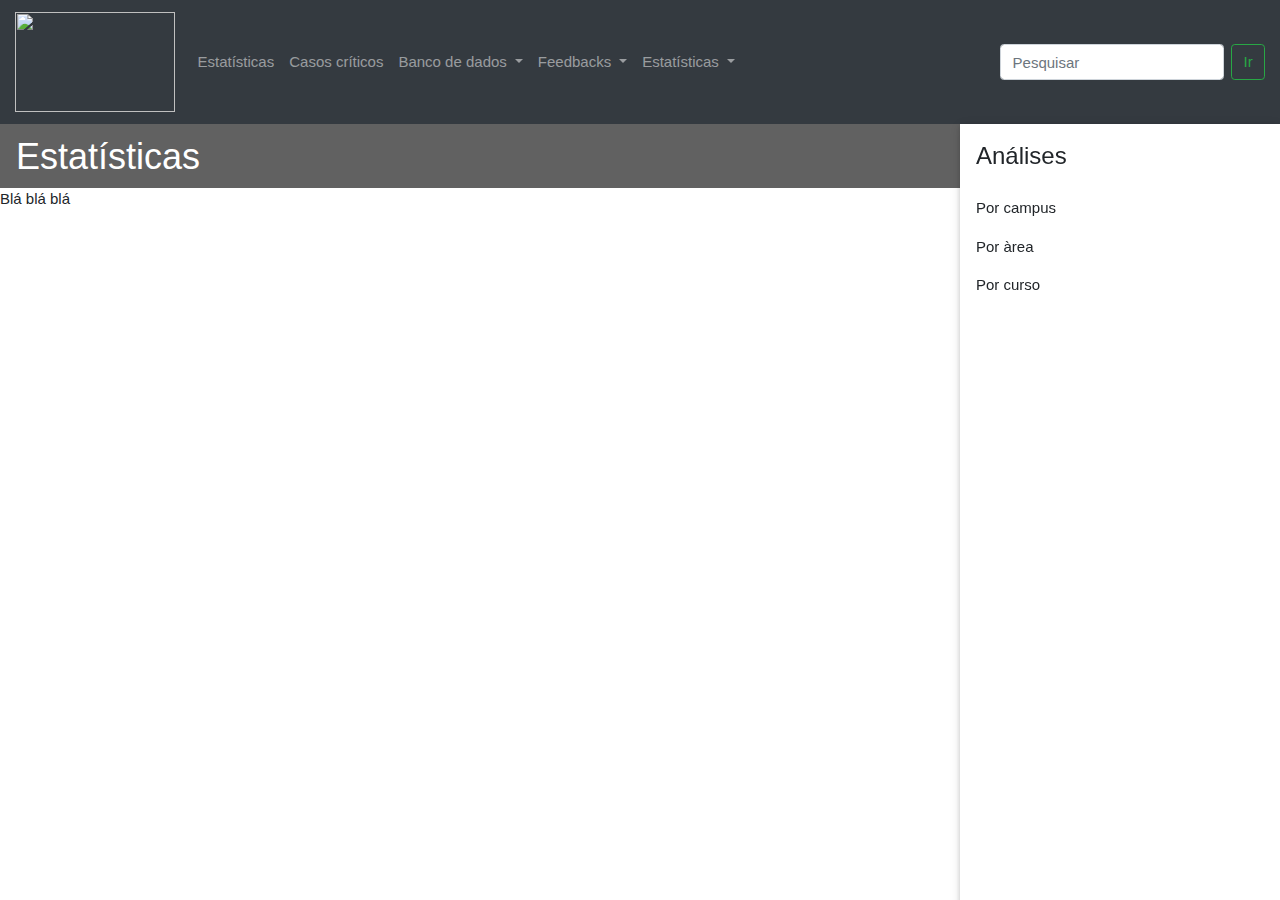
==== dash.html @ fe3d5021 "Dashboard" ====
<!doctype html>
<html lang="en">
  <head>
    <!-- Required meta tags -->
    <meta charset="utf-8">
    <meta name="viewport" content="width=device-width, initial-scale=1, shrink-to-fit=no">
    <meta name="description" content="">
    <meta name="author" content="Mark Otto, Jacob Thornton, and Bootstrap contributors">
    <meta name="generator" content="Jekyll v3.8.5">
    <title>Dashboard Template · Bootstrap</title>
    <meta name="viewport" content="width=device-width, initial-scale=1, shrink-to-fit=no">

    <!-- Bootstrap CSS -->
    <link rel="stylesheet" href="https://stackpath.bootstrapcdn.com/bootstrap/4.3.1/css/bootstrap.min.css" integrity="sha384-ggOyR0iXCbMQv3Xipma34MD+dH/1fQ784/j6cY/iJTQUOhcWr7x9JvoRxT2MZw1T" crossorigin="anonymous">
    <style>
      .bd-placeholder-img {
        font-size: 1.125rem;
        text-anchor: middle;
        -webkit-user-select: none;
        -moz-user-select: none;
        -ms-user-select: none;
        user-select: none;
      }

      @media (min-width: 768px) {
        .bd-placeholder-img-lg {
          font-size: 3.5rem;
        }
      }
    </style>
    <!-- Custom styles for this template -->
    <link href="dashboard.css" rel="stylesheet">
    <meta name="viewport" content="width=device-width, initial-scale=1">
    <link rel="stylesheet" href="https://www.w3schools.com/w3css/4/w3.css">
</head>
  <body>

<nav class="navbar navbar-expand-lg navbar-dark bg-dark">
  <a class="navbar-brand" href="#">
    <img src="LOGO.png" width="160" height="100" alt="">
  </a>
  <button class="navbar-toggler" type="button" data-toggle="collapse" data-target="#navbarTogglerDemo02" aria-controls="navbarTogglerDemo02" aria-expanded="false" aria-label="Alterna navegação">
    <span class="navbar-toggler-icon"></span>
  </button>

  <div class="collapse navbar-collapse" id="navbarTogglerDemo02">
    <ul class="navbar-nav mr-auto mt-2 mt-lg-0">
      <li class="nav-item">
        <a class="nav-link" href="#">Estatísticas</a>
      </li>
      <li class="nav-item">
        <a class="nav-link" href="#">Casos críticos</a>
      </li>
      <li class="nav-item dropdown">
        <a class="nav-link dropdown-toggle" href="#" id="navbarDropdown" role="button" data-toggle="dropdown" aria-haspopup="true" aria-expanded="false">
          Banco de dados
        </a>
        <div class="dropdown-menu" aria-labelledby="navbarDropdown">
          <a class="dropdown-item" href="#">Vagas Ociosas</a>
          <a class="dropdown-item" href="#">Trancamentos</a
          <a class="dropdown-item" href="#">Processos de Transferência</a>>
          <div class="dropdown-divider"></div>
          <a class="dropdown-item" href="#">Dados Gerais dos alunos</a>
        </div>
      </li>
      <li class="nav-item dropdown">
        <a class="nav-link dropdown-toggle" href="#" id="navbarDropdown" role="button" data-toggle="dropdown" aria-haspopup="true" aria-expanded="false">
          Feedbacks
        </a>
        <div class="dropdown-menu" aria-labelledby="navbarDropdown">
          <a class="dropdown-item" href="#">Motivos de Transfêrencia</a>
          <a class="dropdown-item" href="#">Motivos de Trancamento</a>
        </div>
      </li>
      <li class="nav-item dropdown">
      <a class="nav-link dropdown-toggle" href="#" id="navbarDropdown" role="button" data-toggle="dropdown" aria-haspopup="true" aria-expanded="false">
          Estatísticas
        </a>
        <div class="dropdown-menu" aria-labelledby="navbarDropdown">
          <a class="dropdown-item" href="#">Por ano</a>
          <a class="dropdown-item" href="#">Por curso</a>
          <div class="dropdown-divider"></div>
          <a class="dropdown-item" href="#">Download BD</a>
        </div>
      </li>
    </ul>
    <form class="form-inline my-2 my-lg-0">
      <input class="form-control mr-sm-2" type="search" placeholder="Pesquisar">
      <button class="btn btn-outline-success my-2 my-sm-0" type="submit">Ir</button>
    </form>
  </div>
</nav>

  <div class="w3-sidebar w3-bar-block w3-card" style="width:25%;right:0;">
  <h3 class="w3-bar-item">Análises</h3>
  <a href="#" class="w3-bar-item w3-button">Por campus</a>
  <a href="#" class="w3-bar-item w3-button">Por àrea</a>
  <a href="#" class="w3-bar-item w3-button">Por curso</a>
</div>

<div style="margin-right:25%">

<div class="w3-container w3-dark-gray">
  <h1>Estatísticas</h1>
</div>

  <script src="https://d3js.org/d3.v4.js"></script>
    <script src="https://d3js.org/d3-scale-chromatic.v1.min.js"></script>

    <!-- Create a div where the graph will take place -->
    <div id="div_template"></div>

    <script>

    // set the dimensions and margins of the graph
    var margin = {top: 20, right: 25, bottom: 30, left: 60},
      width = 450 - margin.left - margin.right,
      height = 450 - margin.top - margin.bottom;

    // append the svg object to the body of the page
    var svg = d3.select("#div_template")
    .append("svg")
      .attr("width", width + margin.left + margin.right)
      .attr("height", height + margin.top + margin.bottom)
    .append("g")
      .attr("transform",
            "translate(" + margin.left + "," + margin.top + ")");

    //Read the data
    d3.csv("https://raw.githubusercontent.com/EricKurachi/Interhacks2019/master/dados.csv", function(data) {

      // Labels of row and columns -> unique identifier of the column called 'group' and 'variable'
      var myGroups = d3.map(data, function(d){return d.group;}).keys()
      var myVars = d3.map(data, function(d){return d.variable;}).keys()

      // Build X scales and axis:
      var x = d3.scaleBand()
        .range([ 0, width ])
        .domain(myGroups)
        .padding(0.05);
      svg.append("g")
        .style("font-size", 15)
        .attr("transform", "translate(0," + height + ")")
        .call(d3.axisBottom(x).tickSize(0))
        .select(".domain").remove()

      // Build Y scales and axis:
      var y = d3.scaleBand()
        .range([ height, 0 ])
        .domain(myVars)
        .padding(0.05);
      svg.append("g")
        .style("font-size", 15)
        .call(d3.axisLeft(y).tickSize(0))
        .select(".domain").remove()

      // Build color scale
      var myColor = d3.scaleSequential()
        .interpolator(d3.interpolatePlasma)
        .domain([1,100])

      // create a tooltip
      var Tooltip = d3.select("#div_template")
        .append("div")
        .style("opacity", 0)
        .attr("class", "tooltip")
        .style("background-color", "white")
        .style("border", "solid")
        .style("border-width", "2px")
        .style("border-radius", "5px")
        .style("padding", "5px")

      // Three function that change the tooltip when user hover / move / leave a cell
      var mouseover = function(d) {
        Tooltip
          .style("opacity", 1)
        d3.select(this)
          .style("stroke", "black")
          .style("opacity", 1)
      }
      var mousemove = function(d) {
        Tooltip
          .html("Esse aluno tem " + d.value + "%<br>de chances de trancar")
          .style("left", (d3.mouse(this)[0]+70) + "px")
          .style("top", (d3.mouse(this)[1]) + "px")
      }
      var mouseleave = function(d) {
        Tooltip
          .style("opacity", 0)
        d3.select(this)
          .style("stroke", "none")
          .style("opacity", 0.8)
      }


      // add the squares
      svg.selectAll()
        .data(data, function(d) {return d.group+':'+d.variable;})
        .enter()
        .append("rect")
          .attr("x", function(d) { return x(d.group) })
          .attr("y", function(d) { return y(d.variable) })
          .attr("rx", 4)
          .attr("ry", 4)
          .attr("width", x.bandwidth() )
          .attr("height", y.bandwidth() )
          .style("fill", function(d) { return myColor(d.value)} )
          .style("stroke-width", 4)
          .style("stroke", "none")
          .style("opacity", 0.8)
        .on("mouseover", mouseover)
        .on("mousemove", mousemove)
        .on("mouseleave", mouseleave)
    })

    </script>

  Blá blá blá

  </body>
</html>
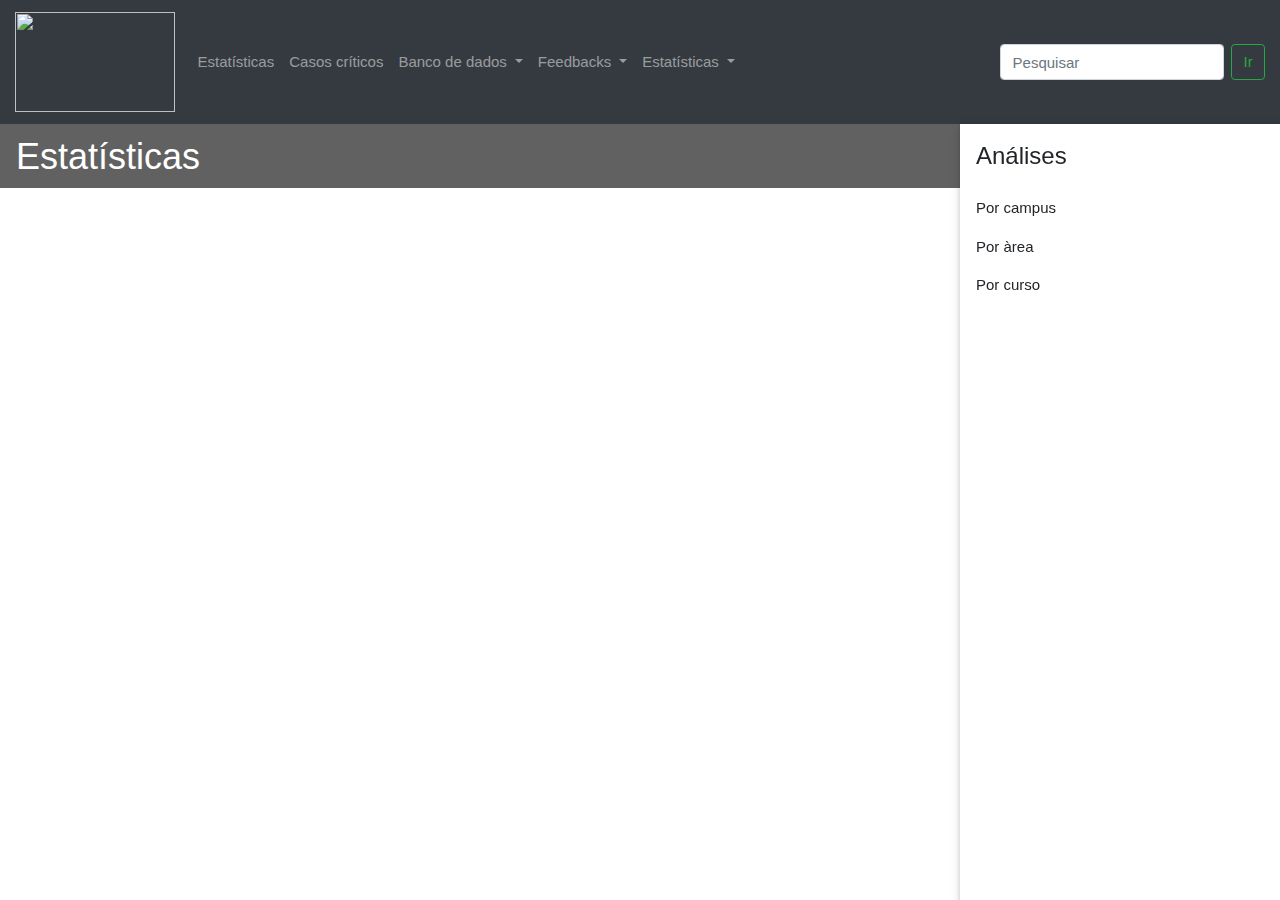
==== commit 2874659b: "Merge branch 'master' of https://github.com/EricKurachi/Interhacks2019" ====
--- a/dash.html
+++ b/dash.html
@@ -32,6 +32,11 @@
     <link href="dashboard.css" rel="stylesheet">
     <meta name="viewport" content="width=device-width, initial-scale=1">
     <link rel="stylesheet" href="https://www.w3schools.com/w3css/4/w3.css">
+    <script src="https://code.jquery.com/jquery-3.2.1.slim.min.js" integrity="sha384-KJ3o2DKtIkvYIK3UENzmM7KCkRr/rE9/Qpg6aAZGJwFDMVNA/GpGFF93hXpG5KkN" crossorigin="anonymous"></script>
+
+<script src="https://cdnjs.cloudflare.com/ajax/libs/popper.js/1.11.0/umd/popper.min.js" integrity="sha384-b/U6ypiBEHpOf/4+1nzFpr53nxSS+GLCkfwBdFNTxtclqqenISfwAzpKaMNFNmj4" crossorigin="anonymous"></script>
+
+<script src="https://maxcdn.bootstrapcdn.com/bootstrap/4.0.0-beta/js/bootstrap.min.js" integrity="sha384-h0AbiXch4ZDo7tp9hKZ4TsHbi047NrKGLO3SEJAg45jXxnGIfYzk4Si90RDIqNm1" crossorigin="anonymous"></script>
 </head>
   <body>
 
@@ -57,8 +62,8 @@
         </a>
         <div class="dropdown-menu" aria-labelledby="navbarDropdown">
           <a class="dropdown-item" href="#">Vagas Ociosas</a>
-          <a class="dropdown-item" href="#">Trancamentos</a
-          <a class="dropdown-item" href="#">Processos de Transferência</a>>
+          <a class="dropdown-item" href="#">Trancamentos</a>
+          <a class="dropdown-item" href="#">Processos de Transferência</a>
           <div class="dropdown-divider"></div>
           <a class="dropdown-item" href="#">Dados Gerais dos alunos</a>
         </div>
@@ -104,6 +109,8 @@
   <h1>Estatísticas</h1>
 </div>
 
+  <div align="left">
+
   <script src="https://d3js.org/d3.v4.js"></script>
     <script src="https://d3js.org/d3-scale-chromatic.v1.min.js"></script>
 
@@ -156,7 +163,7 @@
 
       // Build color scale
       var myColor = d3.scaleSequential()
-        .interpolator(d3.interpolatePlasma)
+        .interpolator(d3.interpolateBlues)
         .domain([1,100])
 
       // create a tooltip
@@ -180,7 +187,7 @@
       }
       var mousemove = function(d) {
         Tooltip
-          .html("Esse aluno tem " + d.value + "%<br>de chances de trancar")
+          .html("A unidade tem " + d.value + "<br> alunos nesse grupo")
           .style("left", (d3.mouse(this)[0]+70) + "px")
           .style("top", (d3.mouse(this)[1]) + "px")
       }
@@ -191,7 +198,6 @@
           .style("stroke", "none")
           .style("opacity", 0.8)
       }
-
 
       // add the squares
       svg.selectAll()
@@ -215,7 +221,109 @@
 
     </script>
 
-  Blá blá blá
+    </div>
+
+  <div align="right">
+
+   <script src="https://d3js.org/d3.v4.js"></script>
+    <script src="https://d3js.org/d3-scale-chromatic.v1.min.js"></script>
+
+    <!-- Create a div where the graph will take place -->
+    <div id="my_dataviz"></div>
+
+    <script>
+
+    // set the dimensions and margins of the graph
+    var width = 450
+        height = 450
+        margin = 40
+
+    // The radius of the pieplot is half the width or half the height (smallest one). I subtract a bit of margin.
+    var radius = Math.min(width, height) / 2 - margin
+
+    // append the svg object to the div called 'my_dataviz'
+    var svg = d3.select("#my_dataviz")
+      .append("svg")
+        .attr("width", width)
+        .attr("height", height)
+      .append("g")
+        .attr("transform", "translate(" + width / 2 + "," + height / 2 + ")");
+
+    // Create dummy data
+    var data = {a: 9, b: 20, c:30, d:8, e:12, f:3, g:7, h:14}
+
+    // set the color scale
+    var color = d3.scaleOrdinal()
+      .domain(["a", "b", "c", "d", "e", "f", "g", "h"])
+      .range(d3.schemeDark2);
+
+    // Compute the position of each group on the pie:
+    var pie = d3.pie()
+      .sort(null) // Do not sort group by size
+      .value(function(d) {return d.value; })
+    var data_ready = pie(d3.entries(data))
+
+    // The arc generator
+    var arc = d3.arc()
+      .innerRadius(radius * 0.5)         // This is the size of the donut hole
+      .outerRadius(radius * 0.8)
+
+    // Another arc that won't be drawn. Just for labels positioning
+    var outerArc = d3.arc()
+      .innerRadius(radius * 0.9)
+      .outerRadius(radius * 0.9)
+
+    // Build the pie chart: Basically, each part of the pie is a path that we build using the arc function.
+    svg
+      .selectAll('allSlices')
+      .data(data_ready)
+      .enter()
+      .append('path')
+      .attr('d', arc)
+      .attr('fill', function(d){ return(color(d.data.key)) })
+      .attr("stroke", "white")
+      .style("stroke-width", "2px")
+      .style("opacity", 0.7)
+
+    // Add the polylines between chart and labels:
+    svg
+      .selectAll('allPolylines')
+      .data(data_ready)
+      .enter()
+      .append('polyline')
+        .attr("stroke", "black")
+        .style("fill", "none")
+        .attr("stroke-width", 1)
+        .attr('points', function(d) {
+          var posA = arc.centroid(d) // line insertion in the slice
+          var posB = outerArc.centroid(d) // line break: we use the other arc generator that has been built only for that
+          var posC = outerArc.centroid(d); // Label position = almost the same as posB
+          var midangle = d.startAngle + (d.endAngle - d.startAngle) / 2 // we need the angle to see if the X position will be at the extreme right or extreme left
+          posC[0] = radius * 0.95 * (midangle < Math.PI ? 1 : -1); // multiply by 1 or -1 to put it on the right or on the left
+          return [posA, posB, posC]
+        })
+
+    // Add the polylines between chart and labels:
+    svg
+      .selectAll('allLabels')
+      .data(data_ready)
+      .enter()
+      .append('text')
+        .text( function(d) { console.log(d.data.key) ; return d.data.key } )
+        .attr('transform', function(d) {
+            var pos = outerArc.centroid(d);
+            var midangle = d.startAngle + (d.endAngle - d.startAngle) / 2
+            pos[0] = radius * 0.99 * (midangle < Math.PI ? 1 : -1);
+            return 'translate(' + pos + ')';
+        })
+        .style('text-anchor', function(d) {
+            var midangle = d.startAngle + (d.endAngle - d.startAngle) / 2
+            return (midangle < Math.PI ? 'start' : 'end')
+        })
+
+    </script>
+
+    </div>
 
   </body>
 </html>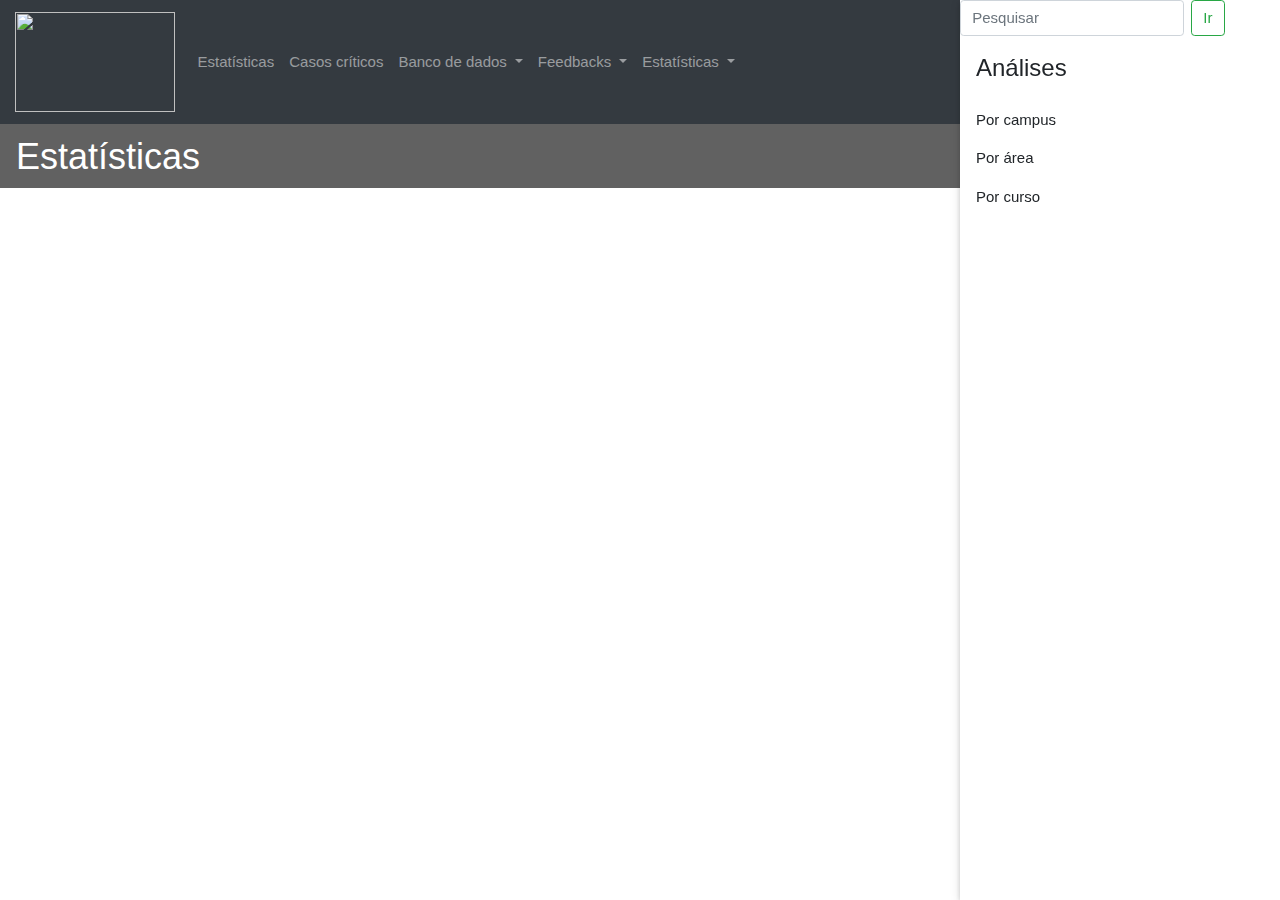
==== commit 9245cc51: "Ajeitei coisas no dash" ====
--- a/dash.html
+++ b/dash.html
@@ -89,17 +89,18 @@
         </div>
       </li>
     </ul>
-    <form class="form-inline my-2 my-lg-0">
+
+  </div>
+</nav>
+
+  <div class="w3-sidebar w3-bar-block w3-card" style="width:25%;right:0;top:0;">
+    <form class="form-inline my-2 my-lg-0" style="right:100;top:100;">
       <input class="form-control mr-sm-2" type="search" placeholder="Pesquisar">
       <button class="btn btn-outline-success my-2 my-sm-0" type="submit">Ir</button>
     </form>
-  </div>
-</nav>
-
-  <div class="w3-sidebar w3-bar-block w3-card" style="width:25%;right:0;">
   <h3 class="w3-bar-item">Análises</h3>
   <a href="#" class="w3-bar-item w3-button">Por campus</a>
-  <a href="#" class="w3-bar-item w3-button">Por àrea</a>
+  <a href="#" class="w3-bar-item w3-button">Por área</a>
   <a href="#" class="w3-bar-item w3-button">Por curso</a>
 </div>
 
@@ -189,7 +190,7 @@
         Tooltip
           .html("A unidade tem " + d.value + "<br> alunos nesse grupo")
           .style("left", (d3.mouse(this)[0]+70) + "px")
-          .style("top", (d3.mouse(this)[1]) + "px")
+          .style("top", (d3.mouse(this)[1]+140) + "px")
       }
       var mouseleave = function(d) {
         Tooltip
@@ -250,12 +251,12 @@
         .attr("transform", "translate(" + width / 2 + "," + height / 2 + ")");
 
     // Create dummy data
-    var data = {a: 9, b: 20, c:30, d:8, e:12, f:3, g:7, h:14}
+    var data = {Alto: 9, Médio: 20, Baixo:30}
 
     // set the color scale
     var color = d3.scaleOrdinal()
-      .domain(["a", "b", "c", "d", "e", "f", "g", "h"])
-      .range(d3.schemeDark2);
+      .domain(["Alto", "Médio", "Baixo"])
+      .range(["#ff2700", "#ffdb00" , "#15ff00"]);
 
     // Compute the position of each group on the pie:
     var pie = d3.pie()
@@ -326,4 +327,4 @@
     </div>
 
   </body>
-</html>+</html>
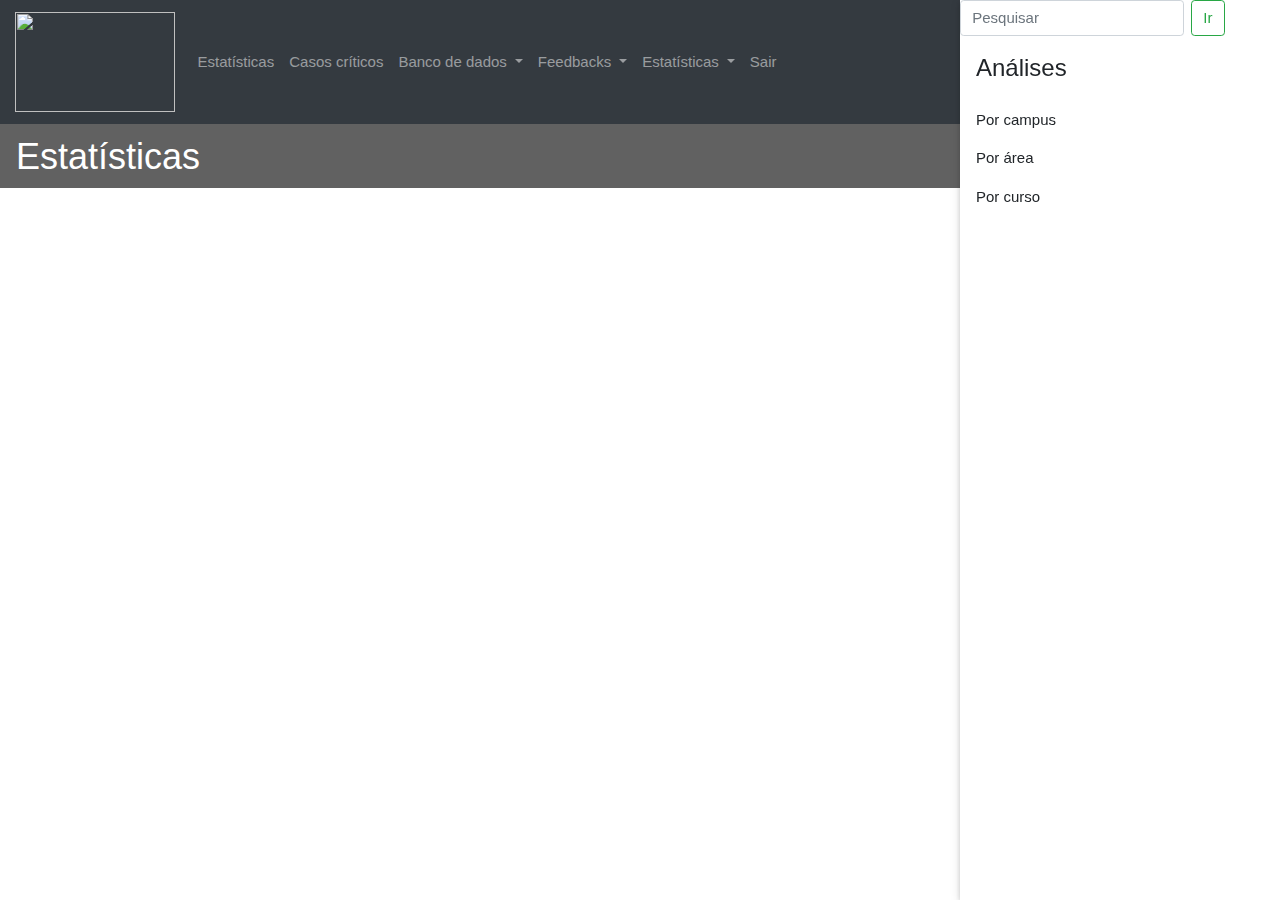
==== commit b0f509c3: "Parei de mexer no dash" ====
--- a/dash.html
+++ b/dash.html
@@ -88,12 +88,15 @@
           <a class="dropdown-item" href="#">Download BD</a>
         </div>
       </li>
+      <li class="nav-item">
+        <a class="nav-link" href="#">Sair</a>
+      </li>
     </ul>
 
   </div>
 </nav>
 
-  <div class="w3-sidebar w3-bar-block w3-card" style="width:25%;right:0;top:0;">
+  <div class="w3-sidebar w3-bar-block w3-card" style="width:25%;right:0;top:0">
     <form class="form-inline my-2 my-lg-0" style="right:100;top:100;">
       <input class="form-control mr-sm-2" type="search" placeholder="Pesquisar">
       <button class="btn btn-outline-success my-2 my-sm-0" type="submit">Ir</button>
@@ -232,12 +235,14 @@
     <!-- Create a div where the graph will take place -->
     <div id="my_dataviz"></div>
 
+
+
     <script>
 
     // set the dimensions and margins of the graph
     var width = 450
         height = 450
-        margin = 40
+        margin = 50
 
     // The radius of the pieplot is half the width or half the height (smallest one). I subtract a bit of margin.
     var radius = Math.min(width, height) / 2 - margin
@@ -320,7 +325,7 @@
         .style('text-anchor', function(d) {
             var midangle = d.startAngle + (d.endAngle - d.startAngle) / 2
             return (midangle < Math.PI ? 'start' : 'end')
-        })
+        })        
 
     </script>
 
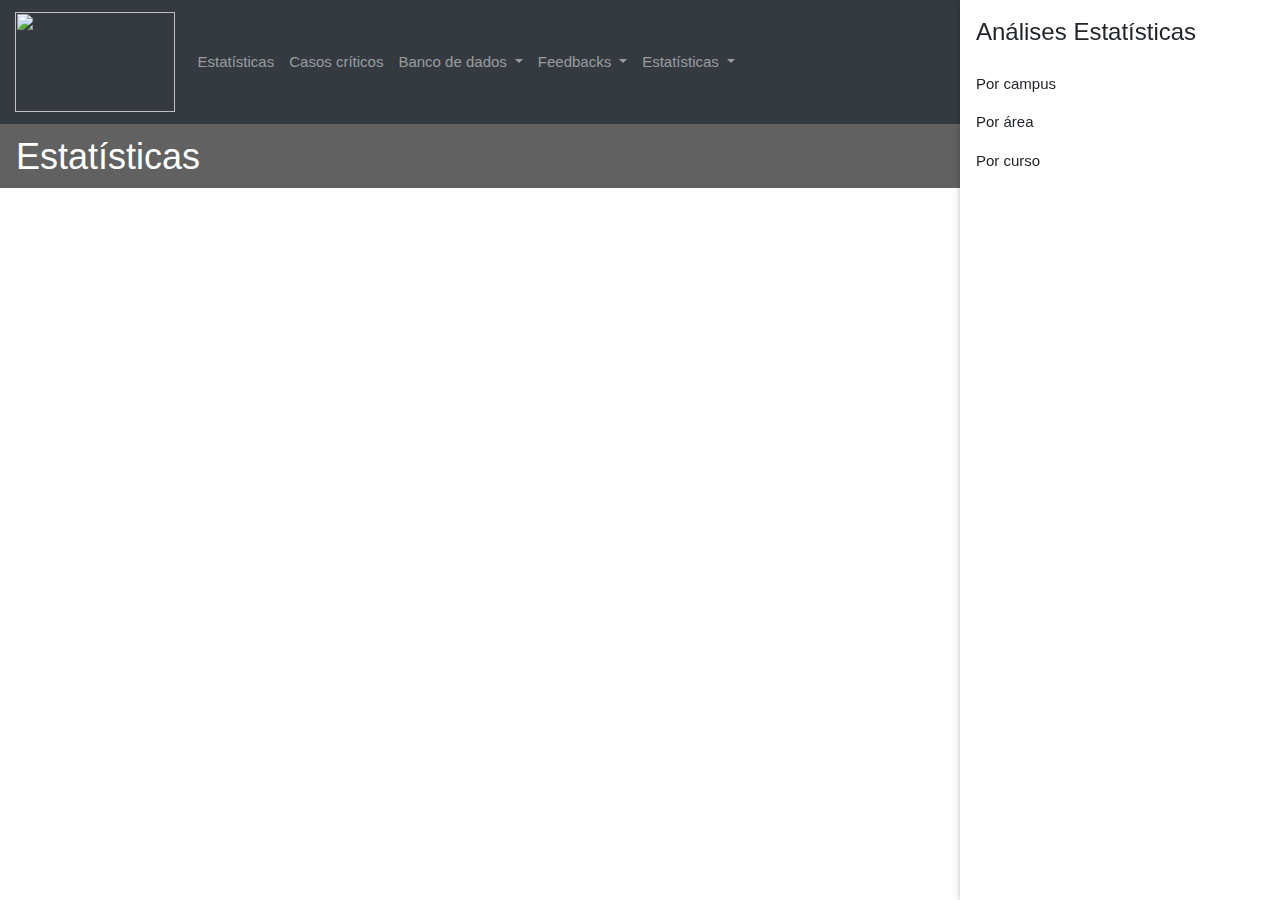
==== commit 6ee3b1fb: "Dach atualizado + Link" ====
--- a/dash.html
+++ b/dash.html
@@ -88,20 +88,13 @@
           <a class="dropdown-item" href="#">Download BD</a>
         </div>
       </li>
-      <li class="nav-item">
-        <a class="nav-link" href="#">Sair</a>
-      </li>
     </ul>
 
   </div>
 </nav>
 
-  <div class="w3-sidebar w3-bar-block w3-card" style="width:25%;right:0;top:0">
-    <form class="form-inline my-2 my-lg-0" style="right:100;top:100;">
-      <input class="form-control mr-sm-2" type="search" placeholder="Pesquisar">
-      <button class="btn btn-outline-success my-2 my-sm-0" type="submit">Ir</button>
-    </form>
-  <h3 class="w3-bar-item">Análises</h3>
+  <div class="w3-sidebar w3-bar-block w3-card" style="width:25%;right:0;top:0;">
+  <h3 class="w3-bar-item">Análises Estatísticas</h3>
   <a href="#" class="w3-bar-item w3-button">Por campus</a>
   <a href="#" class="w3-bar-item w3-button">Por área</a>
   <a href="#" class="w3-bar-item w3-button">Por curso</a>
@@ -235,14 +228,12 @@
     <!-- Create a div where the graph will take place -->
     <div id="my_dataviz"></div>
 
-
-
     <script>
 
     // set the dimensions and margins of the graph
     var width = 450
         height = 450
-        margin = 50
+        margin = 40
 
     // The radius of the pieplot is half the width or half the height (smallest one). I subtract a bit of margin.
     var radius = Math.min(width, height) / 2 - margin
@@ -325,7 +316,7 @@
         .style('text-anchor', function(d) {
             var midangle = d.startAngle + (d.endAngle - d.startAngle) / 2
             return (midangle < Math.PI ? 'start' : 'end')
-        })        
+        })
 
     </script>
 
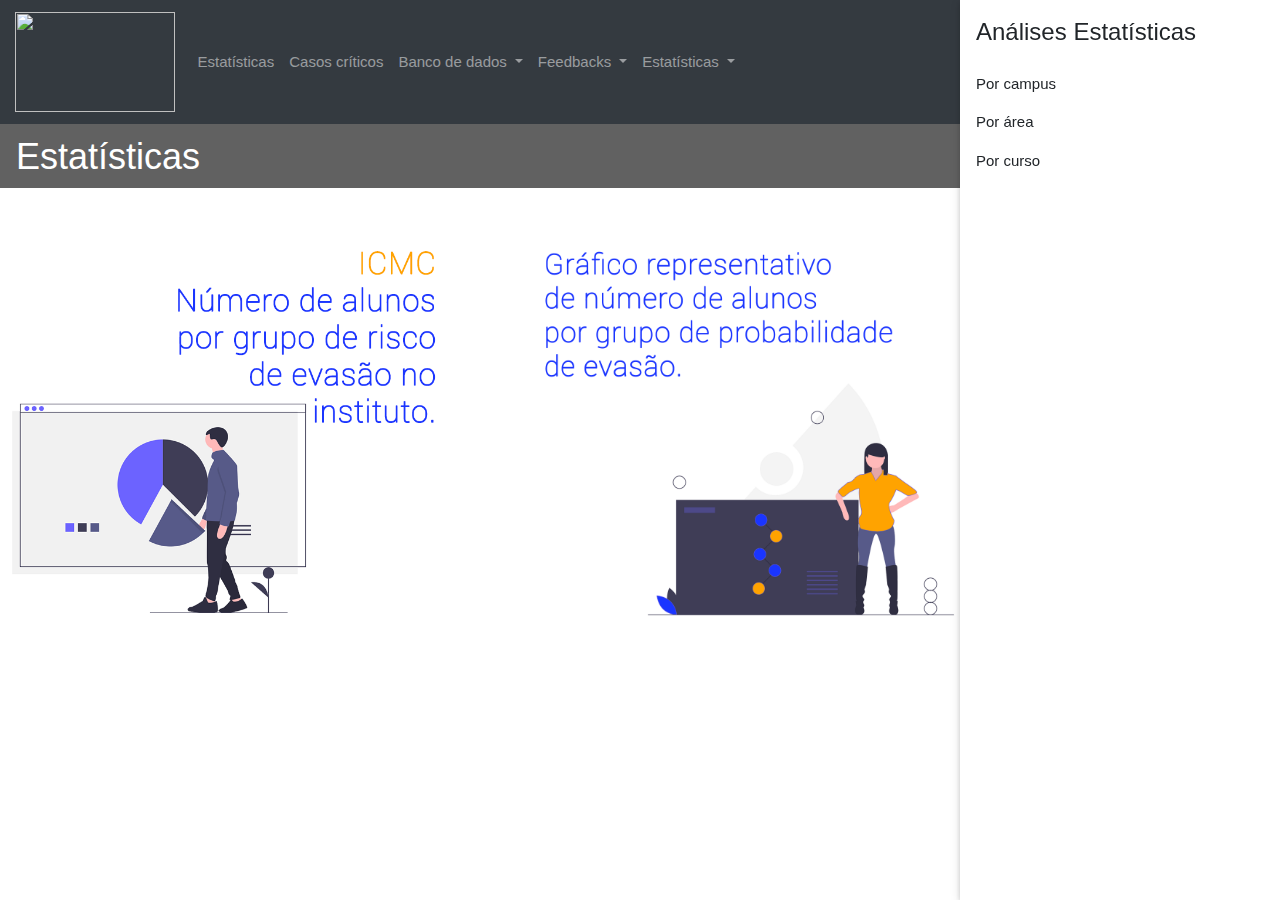
==== commit 8686ba86: "Site tooooopppp" ====
--- a/dash.html
+++ b/dash.html
@@ -105,6 +105,10 @@
 <div class="w3-container w3-dark-gray">
   <h1>Estatísticas</h1>
 </div>
+
+  <p>
+    <img src="1esp.png" align="right" width="460" height="460">
+  </p>
 
   <div align="left">
 
@@ -220,6 +224,10 @@
 
     </div>
 
+  <p>
+    <img src="2esp.png" align="left" width="460" height="460">
+  </p>
+
   <div align="right">
 
    <script src="https://d3js.org/d3.v4.js"></script>
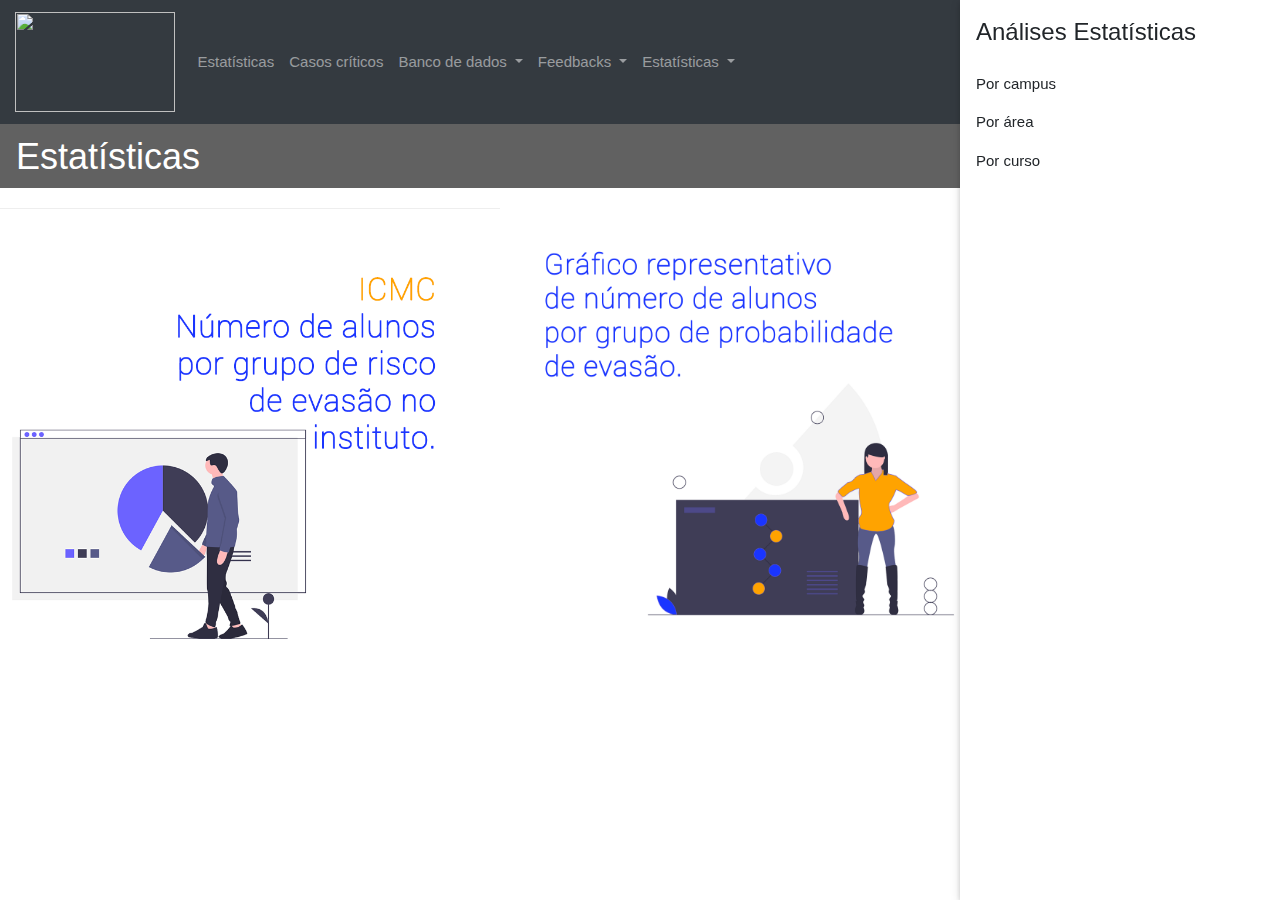
==== commit 6c0fb340: "Mundo real" ====
--- a/dash.html
+++ b/dash.html
@@ -224,6 +224,8 @@
 
     </div>
 
+<hr>
+
   <p>
     <img src="2esp.png" align="left" width="460" height="460">
   </p>
